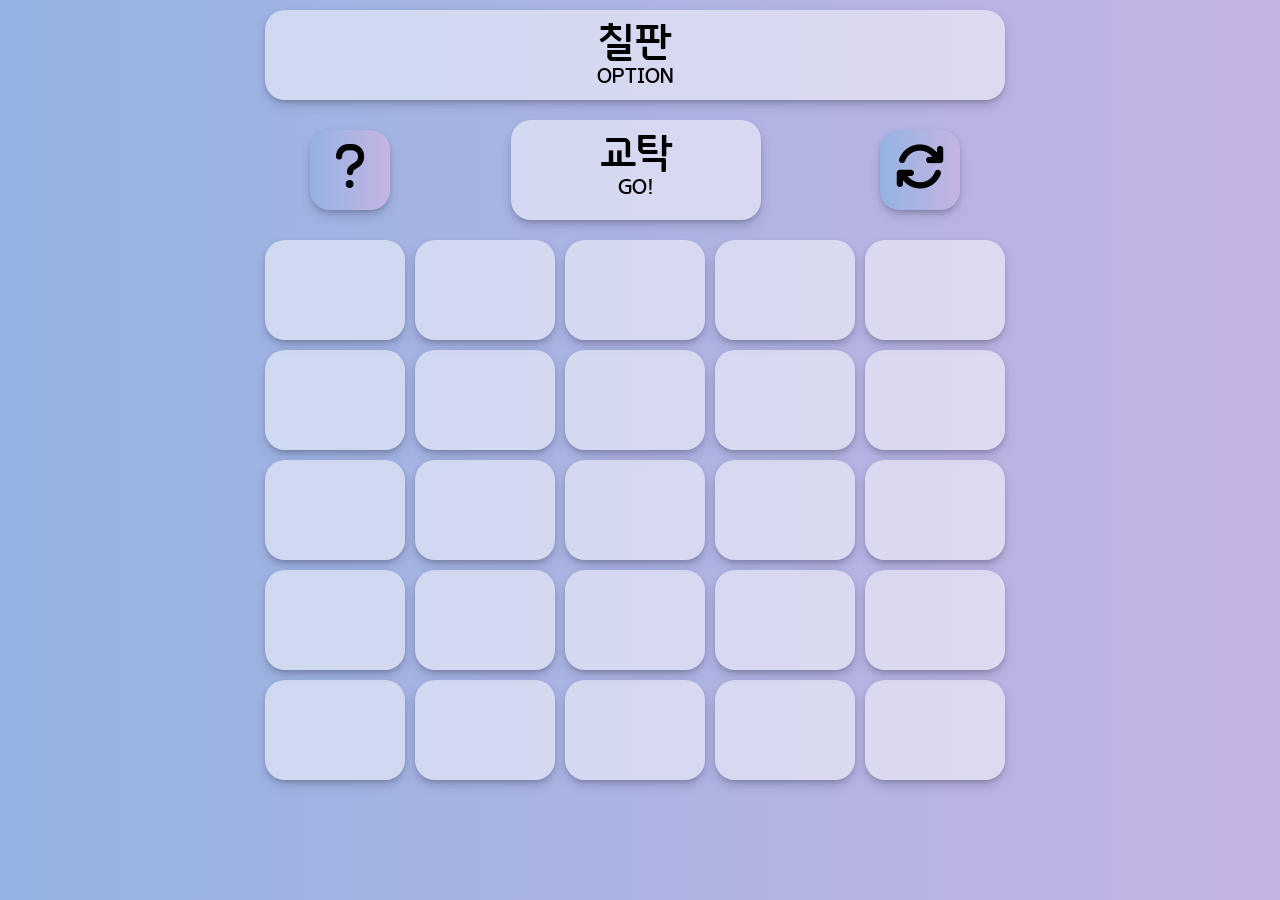
==== index.html @ f06ca201 "Add files via upload" ====
<!DOCTYPE html>
<html lang="kr">

<head>
    <meta charset="UTF-8">
    <meta http-equiv="X-UA-Compatible" content="IE=edge">
    <meta name="viewport" content="width=device-width, initial-scale=1.0">
    <title>자리배치</title>

    <link rel="stylesheet" href="css/main.css">
    <link rel="stylesheet" href="css/help.css">
    <link rel="stylesheet" href="https://cdnjs.cloudflare.com/ajax/libs/font-awesome/6.1.1/css/all.min.css">
</head>

<body>
    <div id="indexHtml">
        <div id="popup">
            <input id='nameInput' placeholder="이름 추가" onclick="closeMenus();">
            <button class='optionbtns save' onclick="saveSeats();"><i class="fa-solid fa-floppy-disk"></i></button>
            <button class='optionbtns load' onclick="openTextFile();"><i class="fa-solid fa-file-import"></i></button>
            <button class='optionbtns saveload' onclick="openSLMenu();"><i class="fa-solid fa-folder-open"></i></button>
            <div id="slMenuCover"></div>

            <button class='optionbtns wid' onclick="changeWid();"><i class="fa-solid fa-5"></i></button>
            <button class='optionbtns hei' onclick="changeHei();"><i class="fa-solid fa-5"></i></button>
            <button class='optionbtns widhei' onclick="openWHMenu();"><i class="fa-solid fa-maximize"></i></button>
            <div id="whMenuCover"></div>

            <div id="nameOuter">
                <ul id="nameList">
                </ul>
            </div>
        </div>

        <div id="confirmBlack"></div>
        <div id="confirm">
            <p id="confirmTitle"></p>
            <p id="confirmMessage"></p>
            <button id="confirmOk" class="confirmbtn">예</button>
            <button id="confirmNo" class="confirmbtn">아니요</button>
        </div>

        <button class='btn2' onclick='option();'>
            칠판
            <p>OPTION</p>
        </button>

        <button class='btn1' onclick='setSeat();'>
            교탁
            <p>GO!</p>
        </button>

        <button class='optionbtns help' onclick="openHtml('help');"><i
                class="fa-solid fa-question"></i></button>
        <button class='optionbtns mode' onclick="changeMode();"><i class="fa-solid fa-arrows-rotate"></i></button>

        <div id="content"></div>
    </div>
    <div id="helpHtml">
        <button class='back' onclick="openHtml('index');"><i class="fa-solid fa-arrow-left"></i></button>
        <div class="banner"><p>by 정선고 무한상상러</p></div>
        <img class='mhssicon' src="mhssicon.png" alt="무한상상러 아이콘">
    
        <p class="helptitle">도움말</p>
        <ul class="helps">
            <li id="hp1" onclick="openHelp(1);"><span><i class="fa-solid fa-angle-down"></i></span>리스트에 이름을 어떻게 추가하나요?</li>
            <li class="helpcontent" id="hp1c">[칠판] > [이름 추가] 에서 이름을 작성 후<br>[엔터] 키를 눌러주면 리스트에 이름이 생성됩니다.</li>
            <li id="hp2" onclick="openHelp(2);"><span><i class="fa-solid fa-angle-down"></i></span>리스트에서 이름을 어떻게 삭제하나요?</li>
            <li class="helpcontent" id="hp2c">[칠판] 안에 있는 리스트에서 이름을 클릭하면 이름이 삭제됩니다.</li>
            <li id="hp3" onclick="openHelp(3);"><span><i class="fa-solid fa-angle-down"></i></span>랜덤 자리 배치를 어떻게 하나요?</li>
            <li class="helpcontent" id="hp3c">[교탁]을 누르면 랜덤 자리 배치가 시작됩니다.<br>자리가 배치되는 동안은 아무 기능을 사용할 수 없습니다.</li>
            <li id="hp4" onclick="openHelp(4);"><span><i class="fa-solid fa-angle-down"></i></span>공백삭제 모드는 어떤 기능인가요?</li>
            <li class="helpcontent" id="hp4c">공백삭제 모드는 정말로 자리를 '삭제'하는 것 입니다.<br>만약 공백삭제 모드를 사용한다면 자리가 한칸씩 왼쪽으로 밀릴겁니다.</li>
            <li id="hp5" onclick="openHelp(5);"><span><i class="fa-solid fa-angle-down"></i></span>오류가 났어요. 어디에 제보해야하나요?</li>
            <li class="helpcontent" id="hp5c">chana051226@gmail.com에 제보해주세요!!</li>
        </ul>
    </div>

    <script src="js/main.js"></script>
    <script src="js/help.js"></script>

</body>

</html>
---- css/main.css ----
@font-face {
    font-family: 'Godo';
    src: url('../GodoM.ttf');
}

:root {
    --num1: 110px;
    --num2: 150px;
    --num3: 5;
    --num4: 5;
    --mode: '모드: 자리변경';
}

body, html {
    background: linear-gradient(to right, #94B3E2, #c5b4e3);
    margin: 0;
}

html * {
    font-family: 'Godo';
    -webkit-touch-callout: none;
    -webkit-user-select: none;
    -khtml-user-select: none;
    -moz-user-select: none;
    -ms-user-select: none;
    user-select: none;
}

div[seat='true'] {
    position: absolute;
    width: 140px;
    height: 100px;
    transition: 1s;
    border-radius: 20px;
    background-color: rgba(255, 255, 255, 0.5);
    line-height: 100px;
    font-size: 30px;
    box-shadow: rgba(50, 50, 93, 0.25) 0px 6px 12px -2px, rgba(0, 0, 0, 0.3) 0px 3px 7px -3px;
    text-align: center;
    cursor: pointer;
}

#content {
    margin-left: calc(50% - var(--num2) * var(--num3) / 2);
}

.a2 {
    margin-top: calc( var(--num1) * 1 );
}

.a3 {
    margin-top: calc( var(--num1) * 2 );
}

.a4 {
    margin-top: calc( var(--num1) * 3 );
}

.a5 {
    margin-top: calc( var(--num1) * 4 );
}

.a6 {
    margin-top: calc( var(--num1) * 5 );
}

.a7 {
    margin-top: calc( var(--num1) * 6 );
}

.a8 {
    margin-top: calc( var(--num1) * 7 );
}

.b2 {
    margin-left: calc( var(--num2) * 1 );
}

.b3 {
    margin-left: calc( var(--num2) * 2 );
}

.b4 {
    margin-left: calc( var(--num2) * 3 );
}

.b5 {
    margin-left: calc( var(--num2) * 4 );
}

.b6 {
    margin-left: calc( var(--num2) * 5 );
}

.b7 {
    margin-left: calc( var(--num2) * 6 );
}

.b8 {
    margin-left: calc( var(--num2) * 7 );
}

.btn1, .btn2 {
    margin-bottom: 20px;
    border-radius: 20px;
    border: none;
    background-color: rgba(255, 255, 255, 50%);
    box-shadow: rgba(50, 50, 93, 0.25) 0px 6px 12px -2px, rgba(0, 0, 0, 0.3) 0px 3px 7px -3px;
    font-size: 40px;
    padding-top: 10px;
}

.btn1 {
    width: 250px;
    height: 100px;
    margin-top: 120px;
    margin-left: calc(50% - 125px - 4px);
}

button {
    cursor: pointer;
}

button:not(.optionbtns):hover {
    background-color: rgba(236, 236, 236, 0.5);
}

button:not(.optionbtns):active {
    background-color: rgba(211, 211, 211, 0.5);
}

button:not(.optionbtns) p {
    margin-top: 0px;
    font-size: 20px;
}

.btn2 {
    width: calc(var(--num2) * var(--num3) - 10px);
    height: 90px;
    margin-top: 10px;
    position: absolute;
    margin-left: calc(50% - var(--num2) * var(--num3) / 2);
}

.dispenser {
    margin-top: calc( var(--num1) * var(--num4) );
    margin-left: calc( var(--num2) * (var(--num3) - 1) / 2 );
}

#nameInput {
    display: none;
    z-index: 2;
    width: 250px;
    height: 100px;
    font-size: 50px;
    position: absolute;
    border-radius: 15px;
    border: none;
    margin-left: calc(50% - 125px);
    padding: 0;
    text-align: center;
    margin-top: 20px;
    background-color: rgb(236, 236, 236);
    box-shadow: rgb(138, 138, 138) 3px 3px 6px 0px inset, rgba(218, 218, 218, 0.5) -3px -3px 6px 1px inset;
}

#nameInput:focus {
    outline: none;
}

#popup {
    z-index: 1;
    position: absolute;
    width: calc(var(--num2) * var(--num3) - 10px);
    height: 0;
    background-color: rgba(255, 255, 255, 0.5);
    margin-left: calc(50% - var(--num2) * var(--num3) / 2);
    margin-top: 100px;
    border-radius: 20px;
    transition: 0.3s;
    box-shadow: rgba(50, 50, 93, 0.25) 0px 6px 12px -2px, rgba(0, 0, 0, 0.3) 0px 3px 7px -3px;
}

#nameOuter {
    position: absolute;
    margin-top: 140px;
    text-align: left;
    height: 0;
    font-size: 40px;
    width: calc(var(--num2) * var(--num3) - 100px);
    background-color: rgb(236, 236, 236);
    padding: 0;
    margin-left: calc(50% - (var(--num2) * var(--num3) - 100px) / 2);
    border-radius: 15px;
    transition: 0.15s;
    box-shadow: rgb(138, 138, 138) 3px 3px 6px 0px inset, rgba(218, 218, 218, 0.5) -3px -3px 6px 1px inset;
}

#nameList {
    margin-top: 25px;
    display: flex; 
    align-content: flex-start; 
    flex-direction: column; 
    flex-wrap: wrap; 
    overflow: auto;
    height: 0;
    transition: 0.15s;
}

#nameList li {
    list-style: none;
    margin-right: 50px;
}

.optionbtns {
    display: none;
    position: absolute;
    border-radius: 20px;
    border: none;
    box-shadow: rgba(50, 50, 93, 0.25) 0px 6px 12px -2px, rgba(0, 0, 0, 0.3) 0px 3px 7px -3px;
    width: 80px;
    height: 80px;
    margin-top: 30px;
    z-index: 3;
    font-size: 50px;
    background: linear-gradient(to right, #94B3E2, #c5b4e3);
}

.optionbtns:hover {
    background: linear-gradient(to right, #84a0c9, #afa0c9);
}

.optionbtns:active {
    background: linear-gradient(to right, #738aaf, #9588ac);
}

.optionbtns:hover::before {
    position: absolute;
    width: 120px;
    height: 40px;
    top: -60px;
    left: -20px;
    background-color: white;
    border-radius: 10px;
    font-size: 30px;
    text-align: center;
}

.optionbtns:hover::after {
    content: '';
    position: absolute;
    width: 0px;
    height: 0px;
    border-top: 15px solid white;
    border-left: 7.5px solid transparent;
    border-right: 7.5px solid transparent;
    left: calc(50% - 7.5px);
    top: -20px;
}

.save {
    margin-left: 135px;
}

.load {
    margin-left: 225px;
}

.save:hover::before {
    content: '저장하기';
}

.load:hover::before {
    content: '불러오기';
}

.saveload {
    margin-left: 45px;
    
}

.saveload:hover::before {
    content: '저장옵션';
}

#slMenuCover {
    display: none;
    position: absolute;
    background-color: rgba(255, 255, 255, 0.5);
    width: 280px;
    height: 100px;
    z-index: 2;
    margin-left: 35px;
    margin-top: 20px;
    border-radius: 20px;
    box-shadow: rgba(50, 50, 93, 0.25) 0px 6px 12px -2px, rgba(0, 0, 0, 0.3) 0px 3px 7px -3px;
}

li:not(.helps *):hover {
    text-decoration: underline;
    cursor: pointer;
}

li:not(.helps *):hover::before {
    content: '클릭으로 삭제';
    position: absolute;
    width: 260px;
    height: 60px;
    top: -40px;
    left: calc(50% - 130px);
    padding-top: 5px;
    background-color: rgb(255, 152, 152);
    border-radius: 10px;
    font-size: 40px;
    text-align: center;
    z-index: 3;
}

.mode {
    z-index: 0;
    display: block;
    right: 0;
    margin-right: calc(50% - (170px + (75px * (var(--num3) - 3))));
    margin-top: -110px;
}

.mode:hover::before {
    content: var(--mode);
    width: 200px;
    left: -60px;
}

.help {
    z-index: 0;
    display: block;
    left: 0;
    margin-left: calc(50% - (180px + (75px * (var(--num3) - 3))));
    margin-top: -110px;
}

.help:hover::before {
    content: '도움말';
    width: 100px;
    left: -10px;
}

.wid {
    right: 0;
    margin-right: 225px;
}

.hei {
    right: 0;
    margin-right: 135px;
}

.wid:hover::before {
    content: '가로';
}

.hei:hover::before {
    content: '세로';
}

.widhei {
    right: 0;
    margin-right: 45px;
}

.widhei:hover::before {
    content: '크기옵션';
}

#whMenuCover {
    right: 0;
    display: none;
    position: absolute;
    background-color: rgba(255, 255, 255, 0.5);
    width: 280px;
    height: 100px;
    z-index: 2;
    margin-right: 35px;
    margin-top: 20px;
    border-radius: 20px;
    box-shadow: rgba(50, 50, 93, 0.25) 0px 6px 12px -2px, rgba(0, 0, 0, 0.3) 0px 3px 7px -3px;
}

#confirm {
    display: none;
    position: absolute;
    width: 500px;
    height: 300px;
    background-color: rgb(255, 255, 255);
    border-radius: 20px;
    z-index: 10;
    left: calc(50% - 250px - 5px);
    top: 200px;
    box-shadow: rgba(50, 50, 93, 0.25) 0px 6px 12px -2px, rgba(0, 0, 0, 0.3) 0px 3px 7px -3px;
}

#confirmTitle {
    text-align: center;
    font-size: 40px;
    margin-top: 0;
    color: white;
    background: linear-gradient(to right, #94B3E2, #c5b4e3);
    padding-top: 10px;
    padding-bottom: 10px;
    border-top-left-radius: 20px;
    border-top-right-radius: 20px;
    height: 50px;
}

#confirmMessage {
    text-align: center;
    font-size: 30px;
    padding-left: 20px;
    padding-right: 20px;
    margin-top: -10px;
}

#confirmMessage span {
    color: rgb(139, 139, 139);
    font-style: italic;
    font-size: 25px;
}

.confirmbtn {
    position: absolute;
    right: 10px;
    bottom: 10px;
    width: 80px;
    height: 40px;
    background-color: white;
    border: 1px solid rgb(97, 97, 97);
    box-shadow: rgba(50, 50, 93, 0.25) 0px 6px 12px -2px, rgba(0, 0, 0, 0.3) 0px 3px 7px -3px;
    border-radius: 10px;
    font-size: 20px;
}

#confirmOk {
    margin-right: 90px;
    background: linear-gradient(to right, #94B3E2, #c5b4e3);
    color: white;
}

#confirmOk:hover {
    background: linear-gradient(to right, #84a0c9, #afa0c9);
}

#confirmOk:active {
    background: linear-gradient(to right, #738aaf, #9588ac);
}

#confirmBlack {
    display: none;
    position: absolute;
    width: 100%;
    height: 100%;
    background-color: rgba(0, 0, 0, 0.3);
    z-index: 9;
}

#indexHtml {
    display: block;
}

#helpHtml {
    display: none;
}
---- css/help.css ----
@font-face {
    font-family: 'Godo';
    src: url('../GodoM.ttf');
}

body, html {
    background: linear-gradient(to right, #94B3E2, #c5b4e3);
    margin: 0;
}

html * {
    font-family: 'Godo';
}

.banner {
    width: 100%;
    height: 300px;
    background: linear-gradient(to right, #56667c, #635380);
    border-bottom: 5px solid black;
    font-size: 20px;
}

.banner p {
    position: absolute;
    color: white;
    right: 20px;
    top: 240px;
}

.back {
    border-radius: 10px;
    border: none;
    background-color: rgba(255, 255, 255, 50%);
    box-shadow: rgba(50, 50, 93, 0.25) 0px 6px 12px -2px, rgba(0, 0, 0, 0.3) 0px 3px 7px -3px;
    font-size: 40px;
    padding-top: 10px;
    width: 100px;
    height: 70px;
    margin-top: 20px;
    margin-left: 20px;
    cursor: pointer;
    position: absolute;
}

.back:hover {
    background-color: rgba(218, 218, 218, 0.5);
}

.back:active {
    background-color: rgba(192, 192, 192, 0.5);
}

.mhssicon {
    position: absolute;
    width: 200px;
    margin-left: calc(50% - 100px);
    margin-top: -280px;
}

.helptitle {
    position: absolute;
    font-size: 45px;
    width: 200px;
    height: 100px;
    text-align: center;
    margin-left: calc(50% - 100px);
    background-color: rgba(255, 255, 255, 0.7);
    box-shadow: rgba(50, 50, 93, 0.25) 0px 6px 12px -2px, rgba(0, 0, 0, 0.3) 0px 3px 7px -3px;
    line-height: 100px;
    border-radius: 10px;
    margin-top: -50px;
}

.helps {
    background-color: rgba(255, 255, 255, 0.5);
    width: 800px;
    border-radius: 10px;
    box-shadow: rgba(50, 50, 93, 0.25) 0px 6px 12px -2px, rgba(0, 0, 0, 0.3) 0px 3px 7px -3px;
    margin-left: calc(50% - 400px);
    margin-top: 150px;
    padding-left: 0;
    border: 2px solid rgb(156, 156, 156);
}

.helps li {
    list-style: none;
    font-size: 25px;
    height: 60px;
    line-height: 60px;
    padding-left: 50px;
    cursor: pointer;
}

.helps li:not(#hp5) {
    border-bottom: 2px solid rgb(156, 156, 156);
}

.helps li span i {
    position: absolute;
    margin-left: 700px;
    margin-top: 15px;
}

.helps li.helpcontent {
    height: auto;
    display: none;
    background-color: rgb(161, 199, 255);
    padding-top: 20px;
    padding-bottom: 20px;
}

.helps li.helpcontent#hp5c {
    border-bottom-left-radius: 10px;
    border-bottom-right-radius: 10px;
}
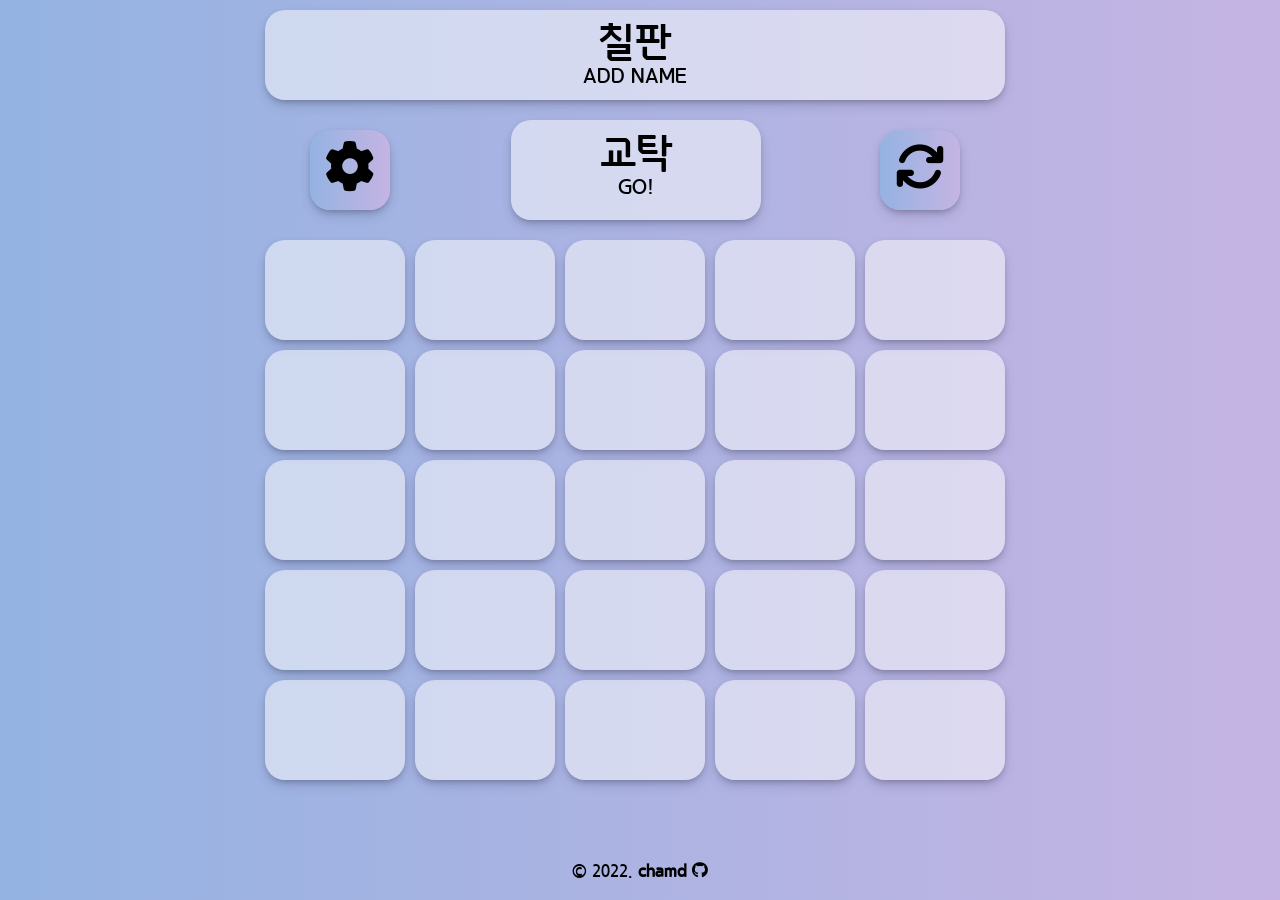
==== commit 6c633fc3: "Add files via upload" ====
--- a/index.html
+++ b/index.html
@@ -1,5 +1,5 @@
 <!DOCTYPE html>
-<html lang="kr">
+<html>
 
 <head>
     <meta charset="UTF-8">
@@ -12,10 +12,24 @@
     <link rel="stylesheet" href="https://cdnjs.cloudflare.com/ajax/libs/font-awesome/6.1.1/css/all.min.css">
 </head>
 
-<body>
+<body id="body">
+    <div class="copyright">
+        <a href="https://github.com/chamd/batch">
+            &copy; 2022.
+            <b>chamd</b>
+            <i class="fa-brands fa-github"></i>
+        </a>
+    </div>
+
     <div id="indexHtml">
-        <div id="popup">
-            <input id='nameInput' placeholder="이름 추가" onclick="closeMenus();">
+        
+        <div id="nameInputBlack" onclick='toggleNameInput();'></div>
+        <input id='nameInput' placeholder="이름 추가" onclick="closeMenus();">
+        <button id="closeNameInput" onclick='toggleNameInput();'>&times;</button>
+
+        <!-- <div id="popup">
+
+
             <button class='optionbtns save' onclick="saveSeats();"><i class="fa-solid fa-floppy-disk"></i></button>
             <button class='optionbtns load' onclick="openTextFile();"><i class="fa-solid fa-file-import"></i></button>
             <button class='optionbtns saveload' onclick="openSLMenu();"><i class="fa-solid fa-folder-open"></i></button>
@@ -30,19 +44,25 @@
                 <ul id="nameList">
                 </ul>
             </div>
-        </div>
+        </div> -->
 
         <div id="confirmBlack"></div>
         <div id="confirm">
             <p id="confirmTitle"></p>
             <p id="confirmMessage"></p>
-            <button id="confirmOk" class="confirmbtn">예</button>
-            <button id="confirmNo" class="confirmbtn">아니요</button>
+            <input id="confirmInput" placeholder="이름 변경">
+            <button id="confirmOk" class="confirmbtn"></button>
+            <button id="confirmNo" class="confirmbtn"></button>
         </div>
 
-        <button class='btn2' onclick='option();'>
+        <!-- <button class='btn2' onclick='option();'>
             칠판
             <p>OPTION</p>
+        </button> -->
+
+        <button class='btn2' onclick='toggleNameInput();'>
+            칠판
+            <p>ADD NAME</p>
         </button>
 
         <button class='btn1' onclick='setSeat();'>
@@ -50,11 +70,29 @@
             <p>GO!</p>
         </button>
 
-        <button class='optionbtns help' onclick="openHtml('help');"><i
-                class="fa-solid fa-question"></i></button>
+        <!-- <button class='optionbtns help' onclick="openHtml('help');"><i
+                class="fa-solid fa-question"></i></button> -->
+        <button class='optionbtns st save' onclick="openSaves();"><i class="fa-solid fa-floppy-disk"></i></button>
+        <button class="optionbtns st saves stxt" onclick="saveSeats();"><i class="fa-solid fa-file-word"></i></button>
+        <button class="optionbtns st saves sxls" onclick="EsaveSeats();"><i class="fa-solid fa-file-excel"></i></button>
+        <div id="savesCover"></div>
+
+        <button class='optionbtns st load' onclick="openLoads();"><i class="fa-solid fa-file-import"></i></button>
+        <button class="optionbtns st loads ltxt" onclick="openTextFile();"><i class="fa-solid fa-file-word"></i></button>
+        <button class="optionbtns st loads lxls" onclick="EopenTextFile();"><i class="fa-solid fa-file-excel"></i></button>
+        <div id="loadsCover"></div>
+
+        <button class='optionbtns st wid' onclick="changeWid();"><i class="fa-solid fa-arrows-left-right"></i></button>
+        <button class='optionbtns st hei' onclick="changeHei();"><i class="fa-solid fa-arrows-up-down"></i></button>
+        <button class='optionbtns st log' onclick="openHtml('log');"><i class="fa-solid fa-file-pen"></i></button>
+        <!-- <button class='optionbtns st help' onclick="openHtml('help');"><i class="fa-solid fa-question"></i></button> -->
+        <button class='optionbtns setting' onclick="openSetting();"><i class="fa-solid fa-gear"></i></button>
+        <div id="stCover"></div>
+
         <button class='optionbtns mode' onclick="changeMode();"><i class="fa-solid fa-arrows-rotate"></i></button>
 
-        <div id="content"></div>
+        <div id="content"></div>        
+        
     </div>
     <div id="helpHtml">
         <button class='back' onclick="openHtml('index');"><i class="fa-solid fa-arrow-left"></i></button>
@@ -63,21 +101,71 @@
     
         <p class="helptitle">도움말</p>
         <ul class="helps">
-            <li id="hp1" onclick="openHelp(1);"><span><i class="fa-solid fa-angle-down"></i></span>리스트에 이름을 어떻게 추가하나요?</li>
-            <li class="helpcontent" id="hp1c">[칠판] > [이름 추가] 에서 이름을 작성 후<br>[엔터] 키를 눌러주면 리스트에 이름이 생성됩니다.</li>
-            <li id="hp2" onclick="openHelp(2);"><span><i class="fa-solid fa-angle-down"></i></span>리스트에서 이름을 어떻게 삭제하나요?</li>
-            <li class="helpcontent" id="hp2c">[칠판] 안에 있는 리스트에서 이름을 클릭하면 이름이 삭제됩니다.</li>
-            <li id="hp3" onclick="openHelp(3);"><span><i class="fa-solid fa-angle-down"></i></span>랜덤 자리 배치를 어떻게 하나요?</li>
-            <li class="helpcontent" id="hp3c">[교탁]을 누르면 랜덤 자리 배치가 시작됩니다.<br>자리가 배치되는 동안은 아무 기능을 사용할 수 없습니다.</li>
-            <li id="hp4" onclick="openHelp(4);"><span><i class="fa-solid fa-angle-down"></i></span>공백삭제 모드는 어떤 기능인가요?</li>
-            <li class="helpcontent" id="hp4c">공백삭제 모드는 정말로 자리를 '삭제'하는 것 입니다.<br>만약 공백삭제 모드를 사용한다면 자리가 한칸씩 왼쪽으로 밀릴겁니다.</li>
+            <li id="hp1" onclick="openHelp(1);"><span><i class="fa-solid fa-angle-down"></i></span>랜덤 자리 배치를 어떻게 하나요?</li>
+            <li class="helpcontent" id="hp1c">[교탁]을 누르면 랜덤 자리 배치가 시작됩니다.<br>자리가 배치되는 동안은 아무 기능도 사용할 수 없습니다.</li>
+            <li id="hp2" onclick="openHelp(2);"><span><i class="fa-solid fa-angle-down"></i></span></li>
+            <li class="helpcontent" id="hp2c"></li>
+            <li id="hp3" onclick="openHelp(3);"><span><i class="fa-solid fa-angle-down"></i></span></li>
+            <li class="helpcontent" id="hp3c"></li>
+            <li id="hp4" onclick="openHelp(4);"><span><i class="fa-solid fa-angle-down"></i></span></li>
+            <li class="helpcontent" id="hp4c"></li>
             <li id="hp5" onclick="openHelp(5);"><span><i class="fa-solid fa-angle-down"></i></span>오류가 났어요. 어디에 제보해야하나요?</li>
             <li class="helpcontent" id="hp5c">chana051226@gmail.com에 제보해주세요!!</li>
         </ul>
     </div>
 
+    <div id='logHtml'>
+        <button class='back' onclick="openHtml('index');"><i class="fa-solid fa-arrow-left"></i></button>
+        <div class="banner"><p>by 정선고 무한상상러</p></div>
+        <img class='mhssicon' src="mhssicon.png" alt="무한상상러 아이콘">
+
+        <p class="helptitle">패치노트</p>
+        <div class="logs">
+            <ul>[ ver 1.0 ]
+                <li>자리배치 추가</li>
+            </ul>
+            <ul>[ ver 2.0 ]
+                <li>칠판(OPTION) 삭제</li>
+                <ul>
+                    <li>리스트 기능 삭제</li>
+                    <li>저장옵션, 크기옵션을 설정으로 통합</li>
+                    <li>이름 추가를 칠판(ADD NAME)으로 통합</li>
+                </ul>
+                <li>칠판(ADD NAME) 추가</li>
+                <ul>
+                    <li>이름 추가 추가</li>
+                    <li>이름 추가 종료 버튼 추가</li>
+                </ul>
+                <li>도움말 삭제</li>
+                <li>모드 변경</li>
+                <ul>
+                    <li>공백삭제모드를 자리삭제모드로 통합</li>
+                    <li>이름변경모드 추가</li>
+                </ul>
+                <li>설정 추가</li>
+                <ul>
+                    <li>저장하기</li>
+                    <ul>
+                        <li>텍스트파일로 저장하기</li>
+                        <li>엑셀파일로 저장하기</li>
+                    </ul>
+                    <li>불러오기</li>
+                    <ul>
+                        <li>텍스트파일로 불러오기</li>
+                        <li>엑셀파일로 불러오기</li>
+                    </ul>
+                    <li>가로(아이콘 변경)</li>
+                    <li>세로(아이콘 변경)</li>
+                    <li>패치노트</li>
+                </ul>
+            </ul>
+        </div>
+    </div>
+
+    <script src="dist/xlsx.full.min.js"></script>
     <script src="js/main.js"></script>
     <script src="js/help.js"></script>
+    <script src="js/new.js"></script>
 
 </body>
 
--- a/css/main.css
+++ b/css/main.css
@@ -8,7 +8,10 @@
     --num2: 150px;
     --num3: 5;
     --num4: 5;
+    --num5: 0;
     --mode: '모드: 자리변경';
+    --whw: '가로: 5';
+    --whh: '세로: 5';
 }
 
 body, html {
@@ -121,11 +124,11 @@
     cursor: pointer;
 }
 
-button:not(.optionbtns):hover {
+button:not(.optionbtns):not(.closeNameInput):hover {
     background-color: rgba(236, 236, 236, 0.5);
 }
 
-button:not(.optionbtns):active {
+button:not(.optionbtns):not(.closeNameInput):active {
     background-color: rgba(211, 211, 211, 0.5);
 }
 
@@ -145,27 +148,6 @@
 .dispenser {
     margin-top: calc( var(--num1) * var(--num4) );
     margin-left: calc( var(--num2) * (var(--num3) - 1) / 2 );
-}
-
-#nameInput {
-    display: none;
-    z-index: 2;
-    width: 250px;
-    height: 100px;
-    font-size: 50px;
-    position: absolute;
-    border-radius: 15px;
-    border: none;
-    margin-left: calc(50% - 125px);
-    padding: 0;
-    text-align: center;
-    margin-top: 20px;
-    background-color: rgb(236, 236, 236);
-    box-shadow: rgb(138, 138, 138) 3px 3px 6px 0px inset, rgba(218, 218, 218, 0.5) -3px -3px 6px 1px inset;
-}
-
-#nameInput:focus {
-    outline: none;
 }
 
 #popup {
@@ -213,7 +195,6 @@
 }
 
 .optionbtns {
-    display: none;
     position: absolute;
     border-radius: 20px;
     border: none;
@@ -258,7 +239,7 @@
     top: -20px;
 }
 
-.save {
+/* .save {
     margin-left: 135px;
 }
 
@@ -272,7 +253,7 @@
 
 .load:hover::before {
     content: '불러오기';
-}
+} */
 
 .saveload {
     margin-left: 45px;
@@ -296,7 +277,7 @@
     box-shadow: rgba(50, 50, 93, 0.25) 0px 6px 12px -2px, rgba(0, 0, 0, 0.3) 0px 3px 7px -3px;
 }
 
-li:not(.helps *):hover {
+/* li:not(.helps *):hover {
     text-decoration: underline;
     cursor: pointer;
 }
@@ -314,7 +295,7 @@
     font-size: 40px;
     text-align: center;
     z-index: 3;
-}
+} */
 
 .mode {
     z-index: 0;
@@ -330,7 +311,7 @@
     left: -60px;
 }
 
-.help {
+/* .help {
     z-index: 0;
     display: block;
     left: 0;
@@ -342,9 +323,9 @@
     content: '도움말';
     width: 100px;
     left: -10px;
-}
-
-.wid {
+} */
+
+/* .wid {
     right: 0;
     margin-right: 225px;
 }
@@ -360,7 +341,7 @@
 
 .hei:hover::before {
     content: '세로';
-}
+} */
 
 .widhei {
     right: 0;
@@ -425,6 +406,17 @@
     font-size: 25px;
 }
 
+#confirmInput {
+    text-align: center;
+    font-size: 30px;
+    width: 300px;
+    height: 70px;
+    border-radius: 15px;
+    margin-left: calc(50% - 150px);
+    background-color: rgb(236, 236, 236);
+    box-shadow: rgb(138, 138, 138) 3px 3px 6px 0px inset, rgba(218, 218, 218, 0.5) -3px -3px 6px 1px inset;
+}
+
 .confirmbtn {
     position: absolute;
     right: 10px;
@@ -467,4 +459,169 @@
 
 #helpHtml {
     display: none;
+}
+
+#logHtml {
+    display: none;
+}
+
+.copyright {
+    position: absolute;
+    bottom: 20px;
+    text-align: center;
+    width: 100%;
+}
+
+.copyright a {
+    text-decoration: none;
+    color: black;
+}
+
+#nameInput {
+    display: none;
+    z-index: 5;
+    width: calc(var(--num2) * var(--num3) - 10px);
+    height: 90px;
+    font-size: 50px;
+    position: absolute;
+    border-radius: 15px;
+    border: none;
+    margin-left: calc(50% - ((var(--num2) * var(--num3)) / 2));
+    padding: 0;
+    text-align: center;
+    margin-top: 10px;
+    background-color: rgb(236, 236, 236);
+    box-shadow: rgb(138, 138, 138) 3px 3px 6px 0px inset, rgba(218, 218, 218, 0.5) -3px -3px 6px 1px inset;
+}
+
+#nameInput:focus {
+    outline: none;
+}
+
+#closeNameInput {
+    display: none;
+    width: 70px;
+    height: 70px;
+    position: absolute;
+    margin-top: 20px;
+    z-index: 5;
+    margin-left: calc(50% + ((var(--num2) * var(--num3)) / 2) - 90px);
+    border-radius: 15px;
+    border: none;
+    background-color: rgb(255, 73, 73);
+    box-shadow: rgba(50, 50, 93, 0.25) 0px 6px 12px -2px, rgba(0, 0, 0, 0.3) 0px 3px 7px -3px;
+    font-size: 50px;
+}
+
+#closeNameInput:hover {
+    background-color: rgb(218, 53, 53);
+}
+
+#closeNameInput:active {
+    background-color: rgb(158, 25, 25);
+}
+
+#nameInputBlack {
+    position: absolute;
+    display: none;
+    width: 100%;
+    height: 100%;
+    background-color: rgba(0, 0, 0, 0.3);
+    z-index: 4;
+}
+
+.setting {
+    z-index: 2;
+    display: block;
+    left: 0;
+    margin-left: calc(50% - (180px + (75px * (var(--num3) - 3))));
+    margin-top: -110px;
+}
+
+.setting:hover::before {
+    content: '설정';
+    width: 100px;
+    left: -10px;
+}
+
+.st {
+    display: none;
+    margin-left: calc(-451px + (75px * var(--num5)));
+    margin-top: 220px;
+    z-index: 3;
+}
+
+#stCover:not(.setting) {
+    display: none;
+    position: absolute;
+    background-color: rgba(255, 255, 255, 0.5);
+    width: 100px;
+    height: calc(10px + (90px * 6));
+    z-index: 1;
+    margin-left: calc(-461px + (75px * var(--num5)));
+    margin-top: 120px;
+    border-radius: 20px;
+    box-shadow: rgba(50, 50, 93, 0.25) 0px 6px 12px -2px, rgba(0, 0, 0, 0.3) 0px 3px 7px -3px;
+}
+
+.save:hover::before {
+    content: '저장하기';
+}
+
+.stxt:hover::before, .ltxt:hover::before {
+    content: '텍스트 txt';
+    width: 160px;
+    left: -40px;
+}
+
+.sxls:hover::before, .lxls:hover::before {
+    content: '엑셀 xlsx';
+    width: 160px;
+    left: -40px;
+}
+
+.load:hover::before {
+    content: '불러오기';
+}
+
+.wid:hover::before {
+    content: var(--whw);
+}
+
+.hei:hover::before {
+    content: var(--whh);
+}
+
+.log:hover::before {
+    content: '패치노트';
+}
+
+.help:hover::before {
+    content: '도움말';
+}
+
+#savesCover {
+    display: none;
+    position: absolute;
+    background-color: rgba(255, 255, 255, 0.5);
+    width: 280px;
+    height: 100px;
+    z-index: 2;
+    margin-left: calc(-461px + (75px * var(--num5)));
+    margin-top: 210px;
+    border-radius: 20px;
+    box-shadow: rgba(50, 50, 93, 0.25) 0px 6px 12px -2px, rgba(0, 0, 0, 0.3) 0px 3px 7px -3px;
+}
+
+#loadsCover {
+    display: none;
+    position: absolute;
+    background-color: rgba(255, 255, 255, 0.5);
+    width: 280px;
+    height: 100px;
+    z-index: 2;
+    margin-left: calc(-461px + (75px * var(--num5)));
+    margin-top: 300px;
+    border-radius: 20px;
+    box-shadow: rgba(50, 50, 93, 0.25) 0px 6px 12px -2px, rgba(0, 0, 0, 0.3) 0px 3px 7px -3px;
 }
--- a/css/help.css
+++ b/css/help.css
@@ -60,15 +60,16 @@
 .helptitle {
     position: absolute;
     font-size: 45px;
-    width: 200px;
+    width: 300px;
     height: 100px;
     text-align: center;
-    margin-left: calc(50% - 100px);
+    margin-left: calc(50% - 150px);
     background-color: rgba(255, 255, 255, 0.7);
     box-shadow: rgba(50, 50, 93, 0.25) 0px 6px 12px -2px, rgba(0, 0, 0, 0.3) 0px 3px 7px -3px;
     line-height: 100px;
     border-radius: 10px;
     margin-top: -50px;
+    z-index: 1;
 }
 
 .helps {
@@ -112,4 +113,34 @@
 .helps li.helpcontent#hp5c {
     border-bottom-left-radius: 10px;
     border-bottom-right-radius: 10px;
+}
+
+.logs {
+    margin-left: calc(50% - 400px);
+    width: calc(800px - 30px);
+    height: 450px;
+    margin-top: 100px;
+    font-size: 30px;
+    background-color: rgb(236, 236, 236);
+    box-shadow: rgb(138, 138, 138) 3px 3px 6px 0px inset, rgba(218, 218, 218, 0.5) -3px -3px 6px 1px inset;
+    border-radius: 20px;
+    overflow-y: auto;
+    padding-left: 30px;
+}
+
+.logs::-webkit-scrollbar {
+    width: 10px;
+    border-radius: 5px;
+    box-shadow: rgb(135, 135, 135) 0px 0px 2px 2px;
+}
+
+.logs::-webkit-scrollbar-thumb {
+    background: linear-gradient(to bottom, #94B3E2, #c5b4e3);
+    border-radius: 5px;
+    box-shadow: rgb(135, 135, 135) 0px 0px 2px 2px;
+}
+
+.logs::-webkit-scrollbar-track {
+    background-color: #81729a;
+    border-radius: 5px;
 }
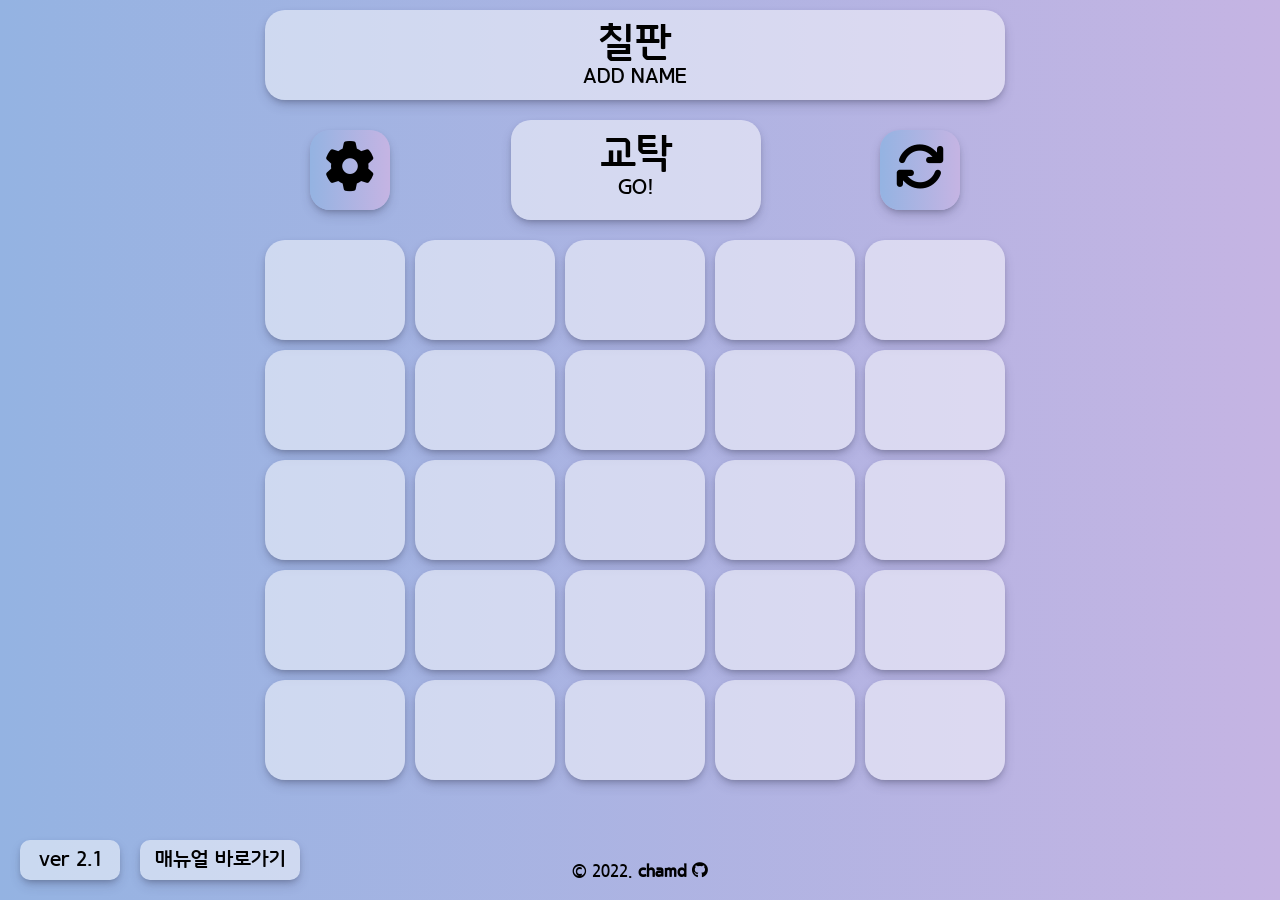
==== commit f849b169: "Add files via upload" ====
--- a/index.html
+++ b/index.html
@@ -19,6 +19,14 @@
             <b>chamd</b>
             <i class="fa-brands fa-github"></i>
         </a>
+    </div>
+
+    <div class="btm version">
+        ver 2.1
+    </div>
+
+    <div class="btm manual" onclick="window.open('https://best-collard-594.notion.site/2e858ad0708a42a3bdade0c78bb81f33')">
+        매뉴얼 바로가기
     </div>
 
     <div id="indexHtml">
@@ -47,7 +55,7 @@
         </div> -->
 
         <div id="confirmBlack"></div>
-        <div id="confirm">
+        <div id="confirm" onkeyup="enterkey()">
             <p id="confirmTitle"></p>
             <p id="confirmMessage"></p>
             <input id="confirmInput" placeholder="이름 변경">
@@ -159,6 +167,11 @@
                     <li>패치노트</li>
                 </ul>
             </ul>
+            <ul>[ ver 2.1 ]
+                <li>설정 -> 가로 최대 6으로 변경</li>
+                <li>현재 버전 표기</li>
+                <li>매뉴얼 바로가기 추가</li>
+            </ul>
         </div>
     </div>
 
--- a/css/main.css
+++ b/css/main.css
@@ -477,6 +477,38 @@
     color: black;
 }
 
+.btm {
+    position: absolute;
+    bottom: 20px;
+    text-align: center;
+    height: 40px;
+    line-height: 40px;
+    font-size: 20px;
+    border-radius: 10px;
+    background-color: rgba(255, 255, 255, 0.5);
+    box-shadow: rgba(50, 50, 93, 0.25) 0px 6px 12px -2px, rgba(0, 0, 0, 0.3) 0px 3px 7px -3px;
+}
+
+.version {
+    left: 20px;
+    width: 100px;
+}
+
+.manual {
+    left: 140px;
+    width: 160px;
+    cursor: pointer;
+    transition: .1s;
+}
+
+.manual:hover {
+    box-shadow: rgb(69, 52, 218) 0px 0px 0px 5px;
+}
+
+.manual:active {
+    background-color: rgba(69, 52, 218, 0.5);
+}
+
 #nameInput {
     display: none;
     z-index: 5;
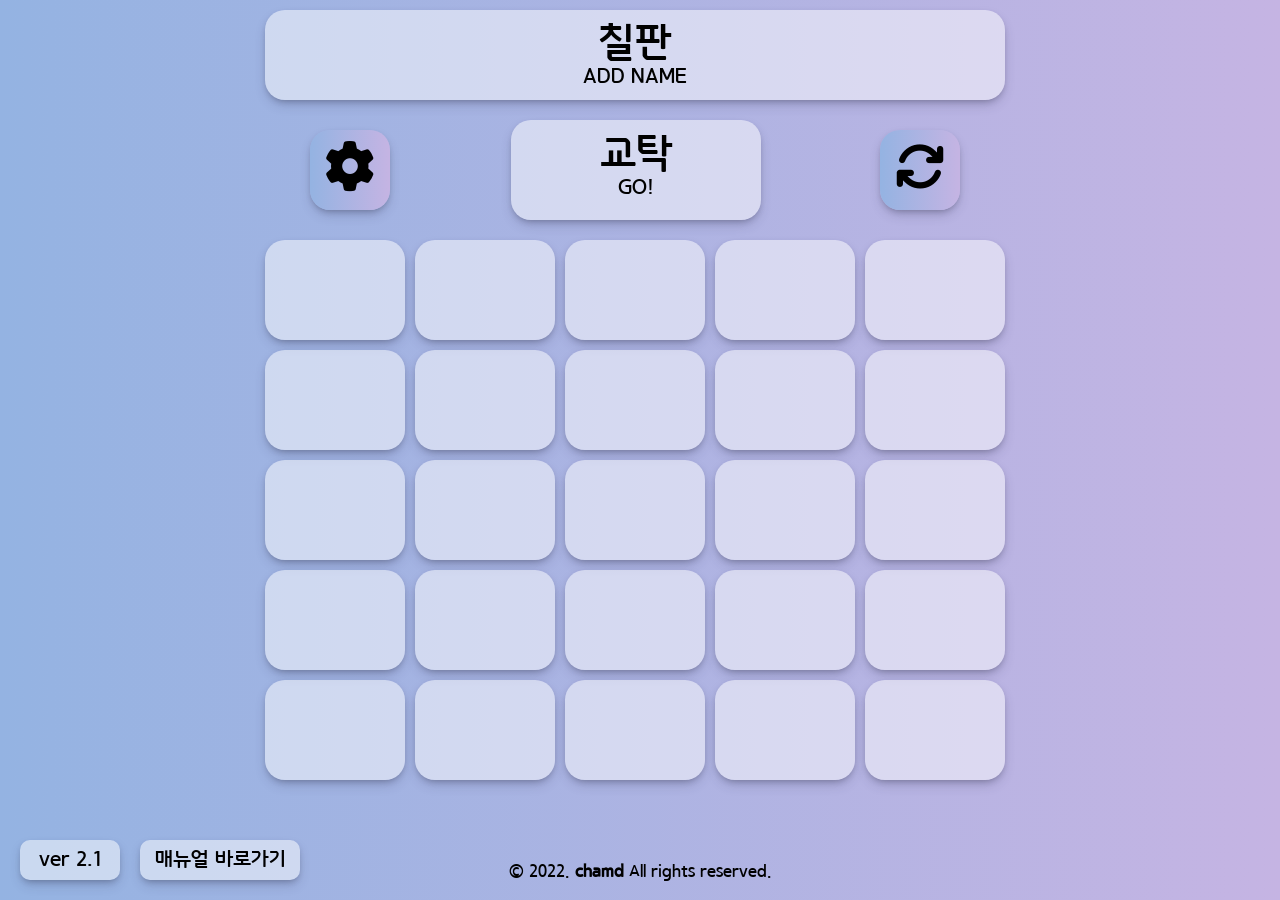
==== commit 4fbd3727: "Update index.html" ====
--- a/index.html
+++ b/index.html
@@ -13,11 +13,19 @@
 </head>
 
 <body id="body">
+    <div class="adBanner">
+        <ins class="kakao_ad_area" style="display:none;"
+        data-ad-unit = "DAN-ToGV4p2VkKWRwA7I"
+        data-ad-width = "160"
+        data-ad-height = "600"></ins>
+    </div>
+    <script type="text/javascript" src="//t1.daumcdn.net/kas/static/ba.min.js" async></script>
+
     <div class="copyright">
         <a href="https://github.com/chamd/batch">
             &copy; 2022.
             <b>chamd</b>
-            <i class="fa-brands fa-github"></i>
+            All rights reserved.
         </a>
     </div>
 
@@ -182,4 +190,4 @@
 
 </body>
 
-</html>+</html>
--- a/css/main.css
+++ b/css/main.css
@@ -656,4 +656,8 @@
     margin-top: 300px;
     border-radius: 20px;
     box-shadow: rgba(50, 50, 93, 0.25) 0px 6px 12px -2px, rgba(0, 0, 0, 0.3) 0px 3px 7px -3px;
+}
+
+.adBanner {
+    position: absolute;
 }
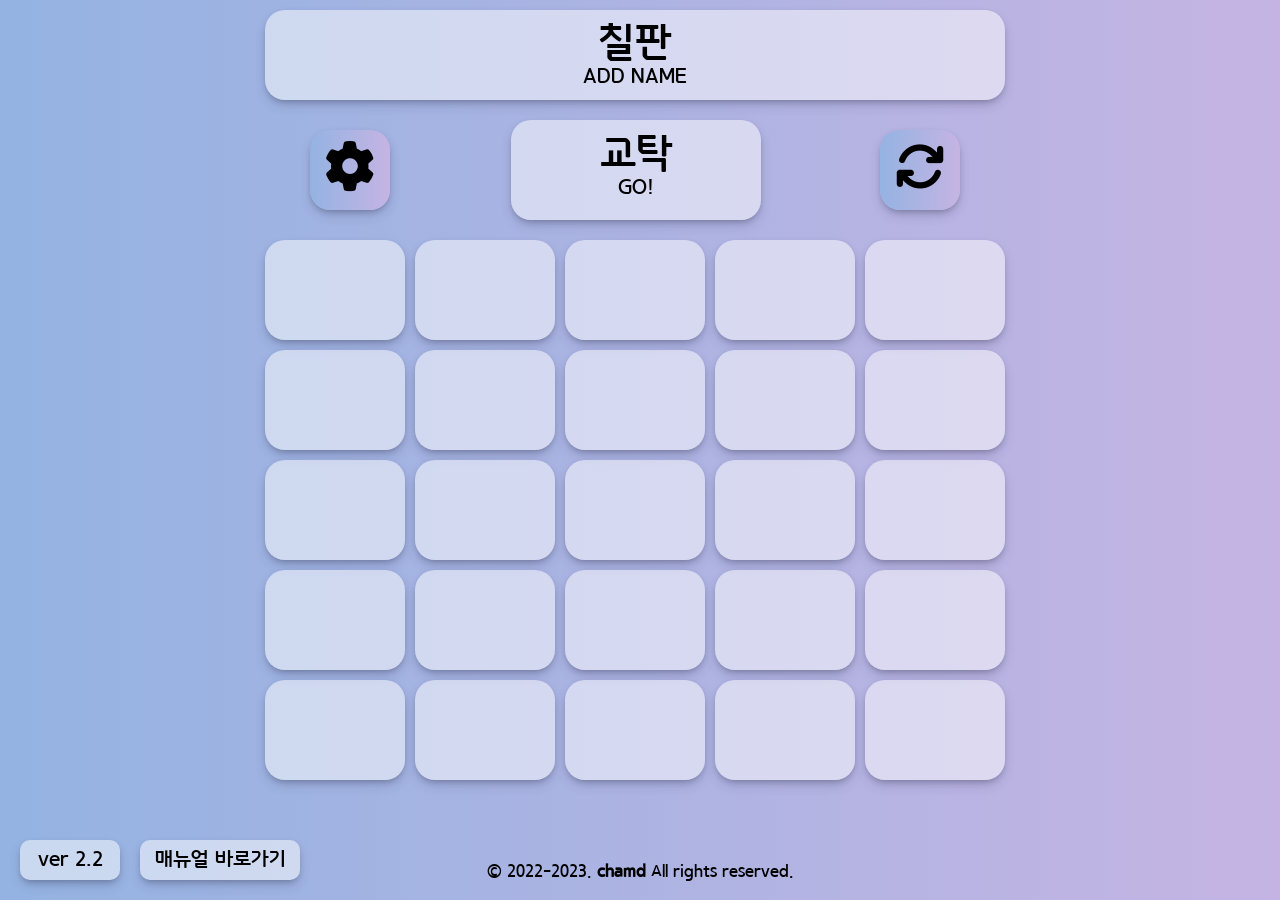
==== commit 40b95d8c: "Add files via upload" ====
--- a/index.html
+++ b/index.html
@@ -23,14 +23,14 @@
 
     <div class="copyright">
         <a href="https://github.com/chamd/batch">
-            &copy; 2022.
+            &copy; 2022-2023.
             <b>chamd</b>
             All rights reserved.
         </a>
     </div>
 
     <div class="btm version">
-        ver 2.1
+        ver 2.2
     </div>
 
     <div class="btm manual" onclick="window.open('https://best-collard-594.notion.site/2e858ad0708a42a3bdade0c78bb81f33')">
@@ -180,6 +180,10 @@
                 <li>현재 버전 표기</li>
                 <li>매뉴얼 바로가기 추가</li>
             </ul>
+            <ul>[ ver 2.2 ]
+                <li>팝업창 UI 일부 수정</li>
+                <li>광고 위치 수정</li>
+            </ul>
         </div>
     </div>
 
--- a/css/main.css
+++ b/css/main.css
@@ -413,8 +413,9 @@
     height: 70px;
     border-radius: 15px;
     margin-left: calc(50% - 150px);
-    background-color: rgb(236, 236, 236);
-    box-shadow: rgb(138, 138, 138) 3px 3px 6px 0px inset, rgba(218, 218, 218, 0.5) -3px -3px 6px 1px inset;
+    background-color: rgb(241, 241, 241);
+    /* box-shadow: rgb(194, 194, 194) 3px 3px 6px 0px inset, rgba(237, 237, 237, 0.5) -3px -3px 6px 1px inset; */
+    border: none;
 }
 
 .confirmbtn {
@@ -424,7 +425,7 @@
     width: 80px;
     height: 40px;
     background-color: white;
-    border: 1px solid rgb(97, 97, 97);
+    border: none;
     box-shadow: rgba(50, 50, 93, 0.25) 0px 6px 12px -2px, rgba(0, 0, 0, 0.3) 0px 3px 7px -3px;
     border-radius: 10px;
     font-size: 20px;
